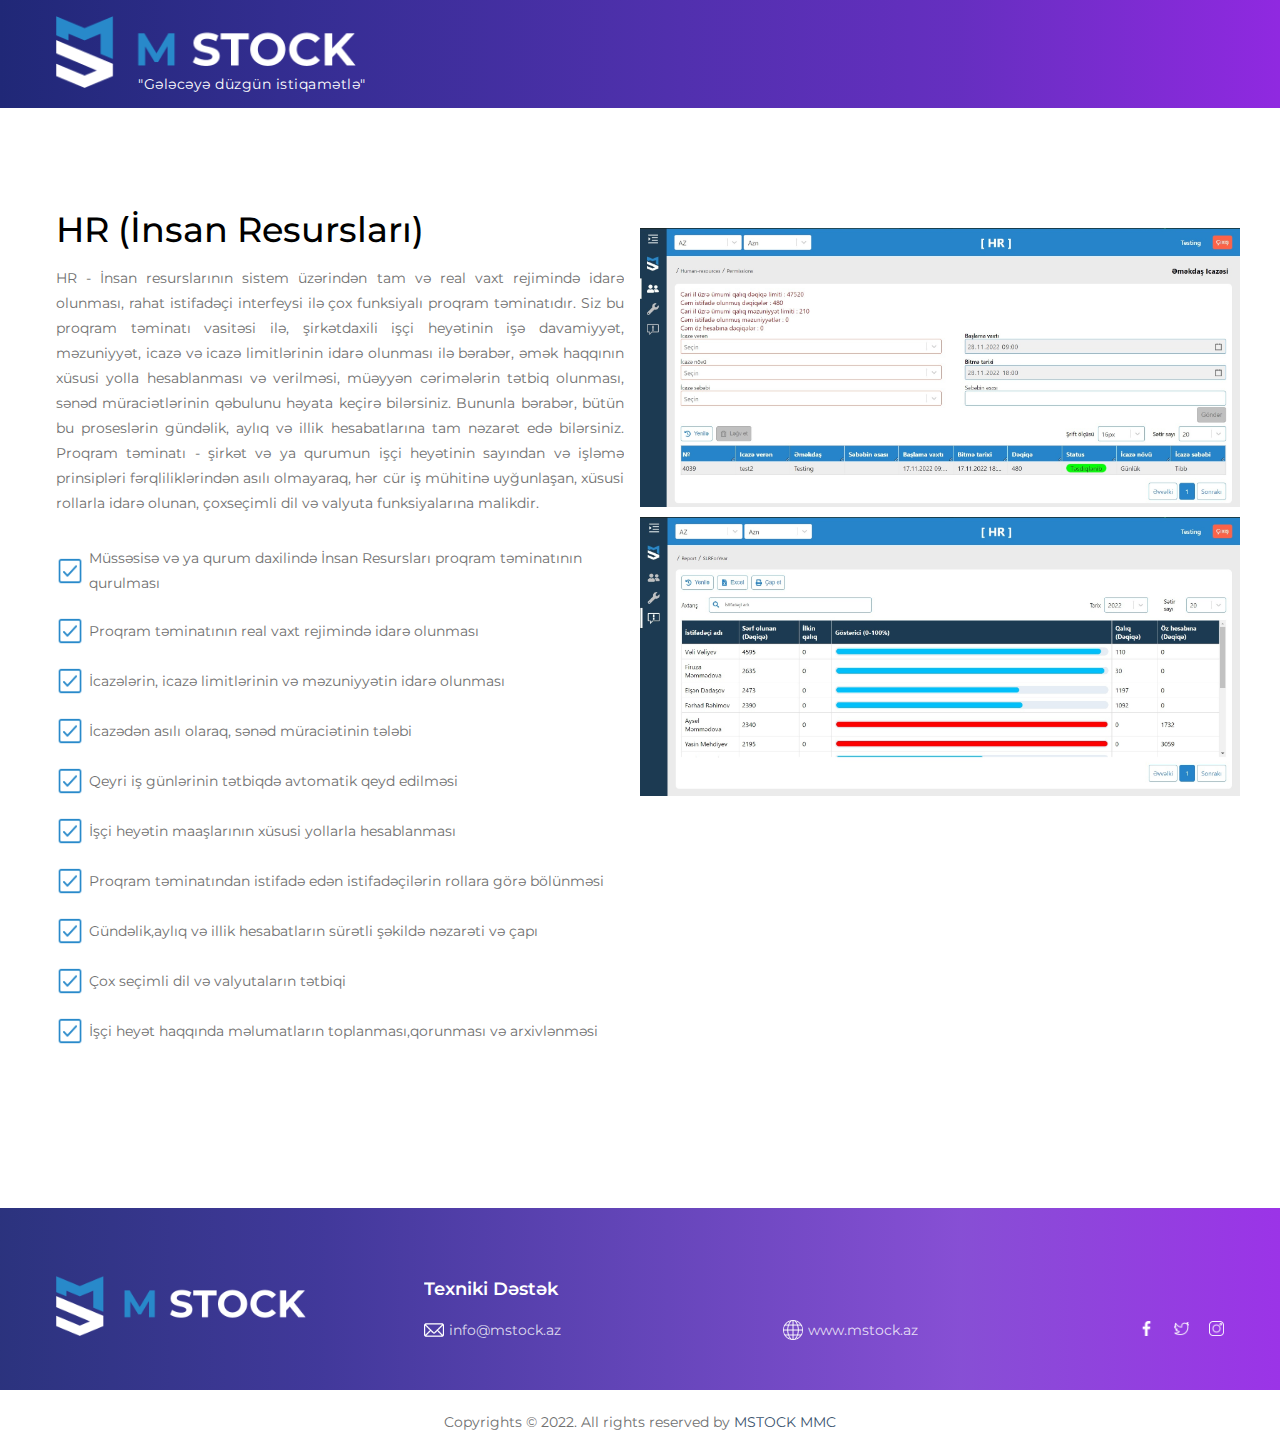
==== PagesHtml/HRPage.html @ d6421eba "sixth commit" ====
<!DOCTYPE html>
<html lang="en">
  <head>
    <meta charset="UTF-8" />
    <meta name="viewport" content="width=device-width, initial-scale=1.0" />
    <link rel="icon" href="../Images/faviconMstock.png" />
    <title>MStock MMC</title>
    <link rel="stylesheet" href="../PagesCss/AllPages.css" />
    <link
      href="https://fonts.googleapis.com/css2?family=Lexend:wght@100;200;300;400;500;600;700;800;900&family=Montserrat:wght@200;300;400;500;600&family=Pacifico&display=swap"
      rel="stylesheet"
    />
  </head>
  <body>
    <!-- ----------------------navbar------------------- -->
    <header id="container">
      <nav>
        <div class="logoElement">
          <img src="../Images/logo-large2.png" alt="Mstock logo image" />
          <p>"Gələcəyə düzgün istiqamətlə"</p>
        </div>
      </nav>
    </header>
    <main>
      <!-- ----------------------main------------------- -->
      <div class="text-and-images-container hr-text-images-container">
        <div class="header-text Hr-header-text">
          <h2>HR (İnsan Resursları)</h2>
          <p>
            HR - İnsan resurslarının sistem üzərindən tam və real vaxt rejimində
            idarə olunması, rahat istifadəçi interfeysi ilə çox funksiyalı
            proqram təminatıdır. Siz bu proqram təminatı vasitəsi ilə,
            şirkətdaxili işçi heyətinin işə davamiyyət, məzuniyyət, icazə və
            icazə limitlərinin idarə olunması ilə bərabər, əmək haqqının xüsusi
            yolla hesablanması və verilməsi, müəyyən cərimələrin tətbiq
            olunması, sənəd müraciətlərinin qəbulunu həyata keçirə bilərsiniz.
            Bununla bərabər, bütün bu proseslərin gündəlik, aylıq və illik
            hesabatlarına tam nəzarət edə bilərsiniz. Proqram təminatı - şirkət
            və ya qurumun işçi heyətinin sayından və işləmə prinsipləri
            fərqliliklərindən asılı olmayaraq, hər cür iş mühitinə uyğunlaşan,
            xüsusi rollarla idarə olunan, çoxseçimli dil və valyuta
            funksiyalarına malikdir.
          </p>
        </div>
        <ul class="check-box-and-texts">
          <li>
            <img src="../Images/check-box.png" alt="check-box image" />
            <p>
              Müssəsisə və ya qurum daxilində İnsan Resursları proqram
              təminatının qurulması
            </p>
          </li>
          <li>
            <img src="../Images/check-box.png" alt="check-box image" />
            <p>Proqram təminatının real vaxt rejimində idarə olunması</p>
          </li>
          <li>
            <img src="../Images/check-box.png" alt="check-box image" />
            <p>İcazələrin, icazə limitlərinin və məzuniyyətin idarə olunması</p>
          </li>
          <li>
            <img src="../Images/check-box.png" alt="check-box image" />
            <p>İcazədən asılı olaraq, sənəd müraciətinin tələbi</p>
          </li>
          <li>
            <img src="../Images/check-box.png" alt="check-box image" />
            <p>Qeyri iş günlərinin tətbiqdə avtomatik qeyd edilməsi</p>
          </li>
          <li>
            <img src="../Images/check-box.png" alt="check-box image" />
            <p>İşçi heyətin maaşlarının xüsusi yollarla hesablanması</p>
          </li>
          <li>
            <img src="../Images/check-box.png" alt="check-box image" />
            <p>
              Proqram təminatından istifadə edən istifadəçilərin rollara görə
              bölünməsi
            </p>
          </li>
          <li>
            <img src="../Images/check-box.png" alt="check-box image" />
            <p>
              Gündəlik,aylıq və illik hesabatların sürətli şəkildə nəzarəti və
              çapı
            </p>
          </li>
          <li>
            <img src="../Images/check-box.png" alt="check-box image" />
            <p>Çox seçimli dil və valyutaların tətbiqi</p>
          </li>
          <li>
            <img src="../Images/check-box.png" alt="check-box image" />
            <p>
              İşçi heyət haqqında məlumatların toplanması,qorunması və
              arxivlənməsi
            </p>
          </li>
        </ul>
      </div>
      <div class="only-images-container only-hr-images-container">
        <img src="../Images/hrDetail.jpg" alt="hr1 image" />
        <img src="../Images/hrDetail2.jpg" alt="hr2 image" />
      </div>
    </main>
    <!-- ----------------------footer------------------- -->
    <footer>
      <div class="footer-element">
        <div class="footer-wrapper">
          <div class="mstock-footer-logo">
            <img src="../Images/logo-large2.png" alt="mstock logo" />
          </div>
          <div class="contact-informations">
            <div class="mail-and-web-elements">
              <ul class="mail-element">
                <li>
                  <p>Texniki Dəstək</p>
                </li>
                <li>
                  <img src="../Images/mail.png" alt="mail image" />
                  <a href="mailto:info@mstock.az">info@mstock.az</a>
                </li>
              </ul>
              <ul class="web-element-first">
                <li>
                  <img src="../Images/globe.png" alt="mail image" />
                  <a target="_blank" href="../EntryPage/index.html#container"
                    >www.mstock.az</a
                  >
                </li>
              </ul>
            </div>
            <ul class="web-element-second">
              <li>
                <img src="../Images/globe.png" alt="mail image" />
                <a target="" href="../EntryPage/index.html#container"
                  >www.mstock.az</a
                >
              </li>
            </ul>
            <ul class="sosial-network">
              <li>
                <a href="">
                  <img src="../Images/facebook.png" alt="facebook icon" />
                </a>
              </li>
              <li>
                <a href="">
                  <img src="../Images/twitter.png" alt="twitter icon" />
                </a>
              </li>
              <li>
                <a href="">
                  <img src="../Images/instagram.png" alt="instagram icon" />
                </a>
              </li>
            </ul>
          </div>
        </div>
      </div>
      <div class="footer-text">
        <p>
          Copyrights © 2022. All rights reserved by
          <a href="">MSTOCK MMC</a>
        </p>
      </div>
    </footer>
  </body>
</html>
---- PagesCss/AllPages.css ----
* {
  padding: 0;
  margin: 0;
  box-sizing: border-box;
  overflow-x: hidden;
  font-family: "Montserrat", sans-serif;
}
:root {
  /* -------------------colors--------------------- */
  --mobile-navbar-background-color-all-pages: #202877;
  --white-texts-color: white;
  --same-texts-color: #707070;
  --footer-last-text: #3b546e;
  --footer-sosial-network-color: rgba(255, 255, 255, 0.821);
  --linear-gradient-background-color: linear-gradient(
    to right,
    rgba(32, 40, 119, 0.95),
    rgba(55, 46, 149, 0.95),
    rgba(83, 49, 177, 0.9),
    rgba(114, 48, 205, 0.85),
    rgba(150, 41, 230, 0.95)
  );
  /* -------------------images-width--------------------- */
  --navbar-logo-image-all-pages-resmobile: 150px;
  --navbar-logo-image-all-pages-res768: 300px;
  --footer-logo-image-all-pages-resmobile: 280px;
  /* -------------------font-size--------------------- */
  --logo-under-text-resmobile: 13px;
  --same-texts: 14px;
  --support-text-in-footer: 18px;
}
/* ---------------------navbar----------------- */
header {
  width: 100%;
  background-color: var(--mobile-navbar-background-color-all-pages);
}
header nav {
  padding: 16px;
  position: relative;
}
.logoElement img {
  width: var(--navbar-logo-image-all-pages-resmobile);
  cursor: pointer;
}
.logoElement p {
  color: var(--white-texts-color);
  position: absolute;
  top: 43px;
  left: 57px;
  font-size: var(--logo-under-text-resmobile);
  letter-spacing: 0.5px;
}
/* ------------------------main------------------ */
.header-text {
  padding: 50px 16px 30px 16px;
}
.header-text h2 {
  padding-bottom: 15px;
  text-align: center;
  font-weight: 500;
}
.Hr-header-text h2 {
  text-align: start;
}
.header-text p {
  color: var(--same-texts-color);
  line-height: 25px;
  text-align: justify;
  font-weight: 400;
  font-size: var(--same-texts);
}
.check-box-and-texts {
  list-style: none;
  padding: 0 16px;
}
.check-box-and-texts li {
  display: flex;
  align-items: center;
  margin-bottom: 20px;
}
.check-box-and-texts li img {
  width: 30px;
  height: 30px;
}
.check-box-and-texts li p {
  font-weight: 400;
  color: var(--same-texts-color);
  font-size: var(--same-texts);
  width: 100%;
  padding-left: 5px;
  line-height: 25px;
}
.only-images-container {
  width: 100%;
  display: flex;
  flex-direction: column;
  align-items: center;
  padding: 50px 16px;
  gap: 10px;
}
.only-images-container img {
  width: 100%;
}
.phones-container {
  padding: 0 16px;
  padding-top: 50px;
  width: 100%;
  display: flex;
  justify-content: center;
  align-items: center;
  gap: 10px;
}
/* -------------------footer------------------------- */
footer {
  width: 100%;
}
.footer-element {
  background-image: var(--linear-gradient-background-color);
}
.footer-wrapper {
  padding: 30px 16px;
  width: 100%;
  margin: auto;
}
.mstock-footer-logo img {
  width: var(--footer-logo-image-all-pages-resmobile);
}
.contact-informations {
  padding-top: 20px;
  color: white;
  gap: 10px;
}
.mail-and-web-elements {
  display: flex;
  justify-content: space-between;
  align-items: end;
}
.mail-element li:first-child {
  padding-bottom: 20px;
}
.mail-element li:first-child p {
  font-size: var(--support-text-in-footer);
  font-weight: 600;
}
.mail-element li:last-child {
  display: flex;
  align-items: center;
  gap: 5px;
}
.mail-element li:last-child img {
  width: 20px;
}
.mail-element li:last-child a {
  font-size: var(--same-texts);
  text-decoration: none;
  color: var(--footer-sosial-network-color);
  cursor: pointer;
  transition: color 0.5s ease;
}
.mail-element li:last-child a:hover {
  color: var(--white-texts-color);
}

.web-element-first li {
  display: flex;
  align-items: center;
  gap: 5px;
}
.web-element-first li img {
  width: 20px;
}
.web-element-first li a {
  font-size: var(--same-texts);
  text-decoration: none;
  color: var(--footer-sosial-network-color);
  cursor: pointer;
  transition: color 0.5s ease;
}
.web-element-first li a:hover {
  color: var(--white-texts-color);
}

.web-element-second {
  display: none;
}
.sosial-network {
  display: flex;
  gap: 20px;
  padding-top: 20px;
}
.sosial-network li img {
  width: 15px;
}
.footer-text {
  padding: 20px 16px;
}
.footer-text p {
  color: var(--same-texts-color);
  font-size: var(--same-texts);
  text-align: center;
  line-height: 25px;
}
.footer-text p a {
  color: var(--footer-last-text);
  text-decoration: none;
  cursor: pointer;
}
@media screen and (min-width: 471px) {
  .logoElement img {
    width: 200px;
  }
  .logoElement p {
    top: 53px;
    left: 70px;
    font-size: 16px;
  }
  /* ------------------footer----------------- */
  .contact-informations {
    display: flex;
    justify-content: space-between;
    align-items: end;
  }
  .web-element-first {
    display: none;
  }
  .web-element-second {
    display: block;
  }
  .web-element-second li {
    display: flex;
    align-items: center;
    gap: 5px;
  }
  .web-element-second li img {
    width: 20px;
  }
  .web-element-second li a {
    font-size: var(--same-texts);
    text-decoration: none;
    color: var(--footer-sosial-network-color);
    cursor: pointer;
    transition: color 0.5s ease;
  }
  .web-element-second li a:hover {
    color: var(--white-texts-color);
  }
  .sosial-network {
    padding-top: 0;
  }
}
@media screen and (min-width: 570px) {
  header {
    display: flex;
    justify-content: center;
  }
  header nav {
    width: 570px;
  }
  /* --------------------main----------------- */
  .header-text h2 {
    font-size: 35px;
  }
  .text-and-images-container {
    width: 570px;
    margin: auto;
  }
  .only-images-container {
    width: 570px;
    margin: auto;
  }
  /* ------------------footer----------------- */
  .footer-wrapper {
    width: 570px;
  }
}
@media screen and (min-width: 768px) {
  header nav {
    width: 768px;
  }
  .logoElement img {
    width: var(--navbar-logo-image-all-pages-res768);
  }
  .logoElement p {
    top: 75px;
    left: 98px;
    font-size: var(--same-texts);
  }
  /* --------------------main------------------ */
  main {
    margin: auto;
    display: flex;
    align-items: start;
    width: 768px;
  }
  .text-and-images-container {
    width: 50%;
    margin-top: 0;
  }
  .hr-text-images-container {
    margin-bottom: 0;
  }
  .only-images-container {
    width: 50%;
    height: 1180px;
  }
  .only-cars-images-container {
    height: 900px;
  }
  .only-aptek-images-container {
    height: 1050px;
    padding-top: 70px;
  }
  /* ------------------footer----------------- */
  .footer-wrapper {
    width: 768px;
  }
}
@media screen and (min-width: 992px) {
  header {
    background-image: var(--linear-gradient-background-color);
  }
  header nav {
    width: 992px;
  }
  /* --------------------main------------------ */
  main {
    width: 992px;
  }
  .only-images-container {
    width: 50%;
    height: 1000px;
  }
  .only-cars-images-container {
    height: 850px;
  }
  .only-aptek-images-container {
    height: 850px;
  }
  /* ------------------footer----------------- */
  .footer-element {
    padding: 20px 0;
  }
  .footer-wrapper {
    width: 992px;
    display: flex;
    justify-content: space-between;
    align-items: end;
  }
  .mstock-footer-logo img {
    width: 220px;
  }
  .contact-informations {
    width: 600px;
  }
}
@media screen and (min-width: 1200px) {
  header nav {
    width: 1200px;
  }
  /* --------------------main------------------ */
  main {
    width: 1200px;
  }
  .header-text {
    padding: 0px 16px 30px 16px;
  }
  main {
    padding-top: 100px;
  }
  .only-images-container {
    width: 50%;
    padding: 0;
    height: 1200px;
  }
  .only-hr-images-container {
    height: 1000px;
    padding-top: 20px;
  }
  .only-cars-images-container {
    padding-top: 25px;
  }
  .only-cars-images-container {
    height: 750px;
  }
  .only-aptek-images-container {
    height: 840px;
    padding-top: 20px;
  }
  /* ------------------footer----------------- */
  .footer-wrapper {
    width: 1200px;
  }
  .mstock-footer-logo img {
    width: 250px;
  }
  .contact-informations {
    width: 800px;
  }
}
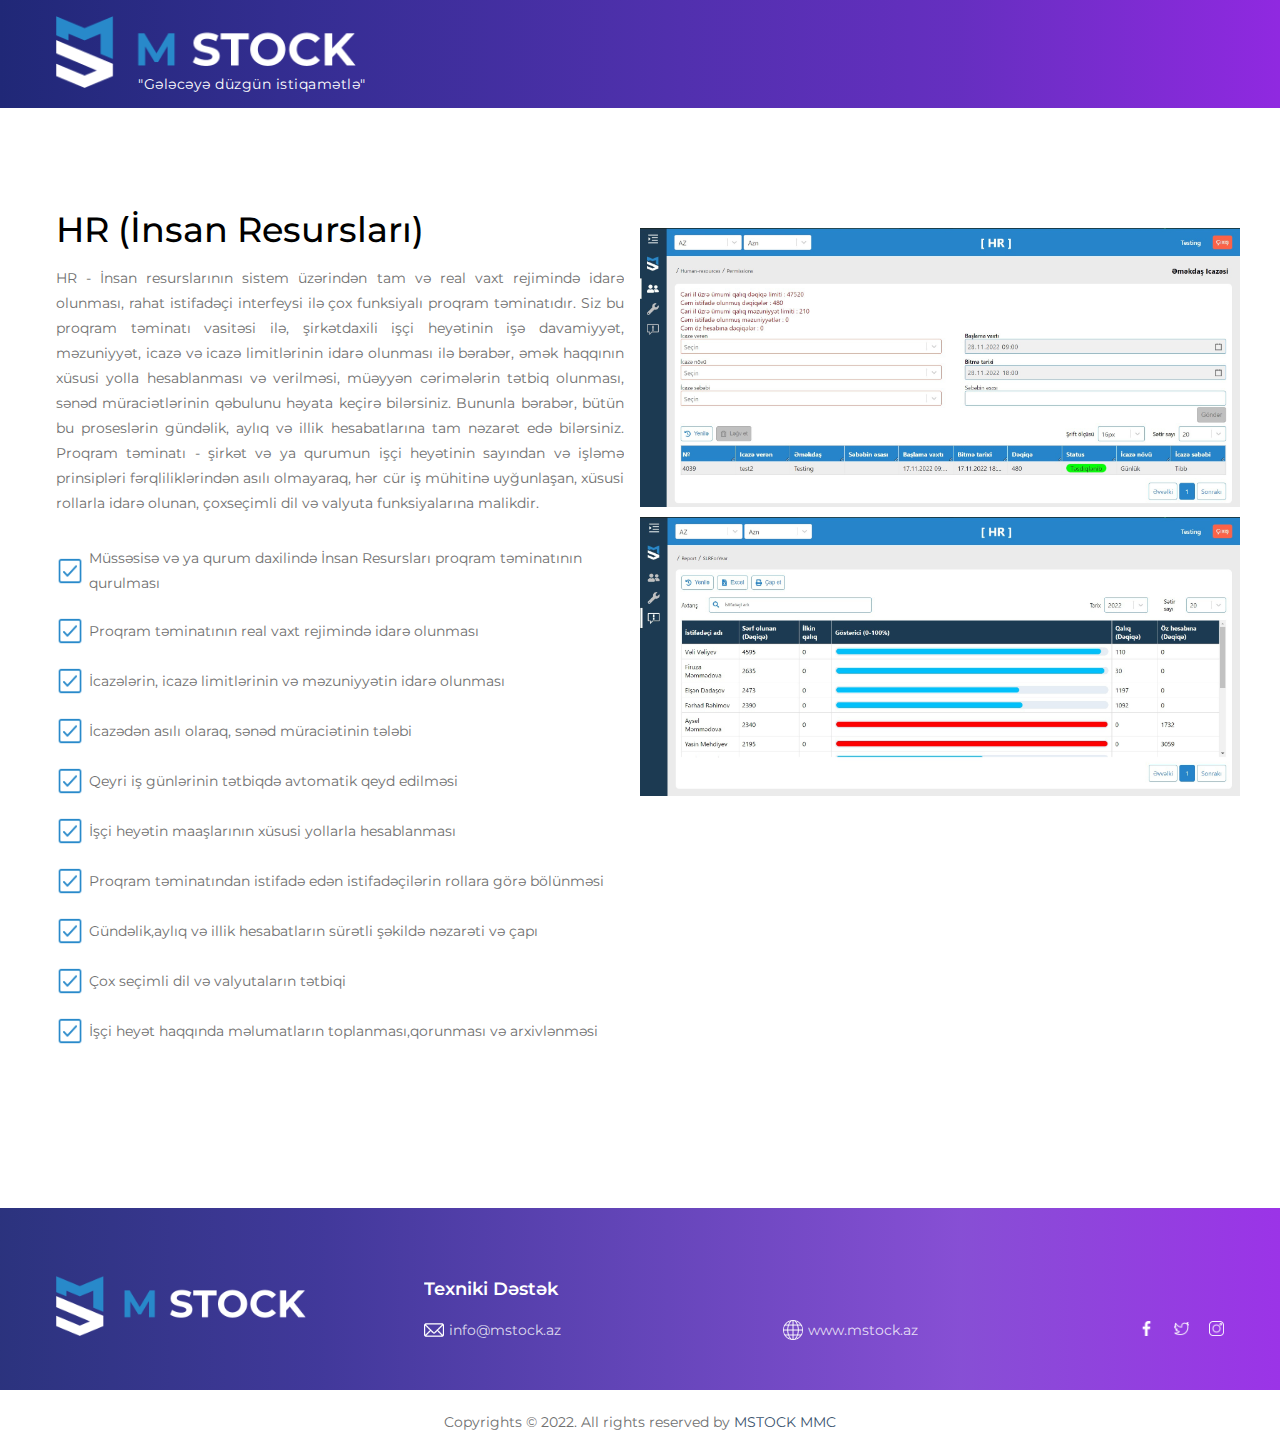
==== commit 216f6331: "last commit" ====
--- a/PagesHtml/HRPage.html
+++ b/PagesHtml/HRPage.html
@@ -98,8 +98,8 @@
         </ul>
       </div>
       <div class="only-images-container only-hr-images-container">
-        <img src="../Images/hrDetail.jpg" alt="hr1 image" />
-        <img src="../Images/hrDetail2.jpg" alt="hr2 image" />
+        <img src="../Images/hrDetail.png" alt="hr1 image" />
+        <img src="../Images/hrDetail2.png" alt="hr2 image" />
       </div>
     </main>
     <!-- ----------------------footer------------------- -->
